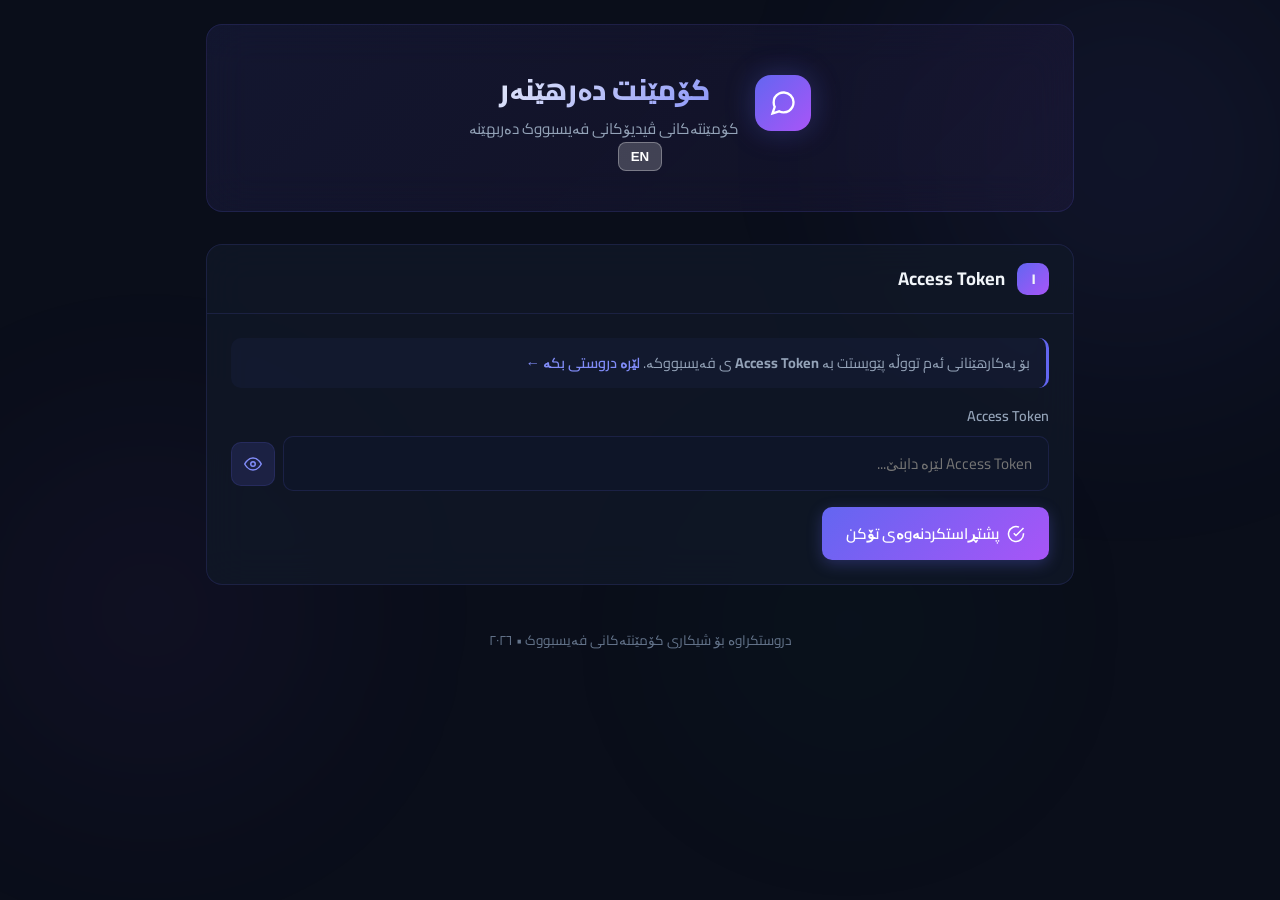
==== index.html @ 7fb1d869 "Initial commit for FB Comments Exporter with Full Bilingual Support" ====
<!DOCTYPE html>
<html lang="ku" dir="rtl">
<head>
    <meta charset="UTF-8">
    <meta name="viewport" content="width=device-width, initial-scale=1.0">
    <title>تووڵی دەرهێنانی کۆمێنتەکانی فەیسبووک</title>
    <link href="https://fonts.googleapis.com/css2?family=Cairo:wght@300;400;600;700;800&display=swap" rel="stylesheet">
    <link rel="stylesheet" href="style.css">
</head>
<body>
    <!-- Background effects -->
    <div class="bg-glow glow-1"></div>
    <div class="bg-glow glow-2"></div>
    <div class="bg-glow glow-3"></div>

    <div class="container">
        <!-- Header -->
        <header class="header">
            <div class="logo">
                <div class="logo-icon">
                    <svg viewBox="0 0 24 24" fill="none" stroke="currentColor" stroke-width="2">
                        <path d="M21 11.5a8.38 8.38 0 0 1-.9 3.8 8.5 8.5 0 0 1-7.6 4.7 8.38 8.38 0 0 1-3.8-.9L3 21l1.9-5.7a8.38 8.38 0 0 1-.9-3.8 8.5 8.5 0 0 1 4.7-7.6 8.38 8.38 0 0 1 3.8-.9h.5a8.48 8.48 0 0 1 8 8v.5z"/>
                    </svg>
                </div>
                <div>
                    <h1 id="mainTitle">کۆمێنت دەرهێنەر</h1>
                    <p class="subtitle" id="mainSubtitle">کۆمێنتەکانی ڤیدیۆکانی فەیسبووک دەربهێنە</p>
                </div>
            </div>
            <button id="langToggle" style="background: rgba(255,255,255,0.2); border: 1px solid rgba(255,255,255,0.3); border-radius: 8px; color: white; padding: 6px 12px; font-weight: bold; cursor: pointer; transition: 0.2s;">EN</button>
        </header>

        <!-- Step 1: Access Token -->
        <section class="card" id="tokenSection">
            <div class="card-header">
                <span class="step-badge">١</span>
                <h2>Access Token</h2>
            </div>
            <div class="card-body">
                <p class="info-text">
                    بۆ بەکارهێنانی ئەم تووڵە پێویستت بە <strong>Access Token</strong> ی فەیسبووکە.
                    <a href="https://developers.facebook.com/tools/explorer/" target="_blank" class="link">لێرە دروستی بکە ←</a>
                </p>
                <div class="input-group">
                    <label for="accessToken">Access Token</label>
                    <div class="input-wrapper">
                        <input type="password" id="accessToken" placeholder="Access Token لێرە دابنێ..." autocomplete="off">
                        <button class="btn-icon" id="toggleToken" title="نیشاندان/شاردنەوە">
                            <svg viewBox="0 0 24 24" fill="none" stroke="currentColor" stroke-width="2" width="18" height="18">
                                <path d="M1 12s4-8 11-8 11 8 11 8-4 8-11 8-11-8-11-8z"/>
                                <circle cx="12" cy="12" r="3"/>
                            </svg>
                        </button>
                    </div>
                </div>
                <button class="btn btn-primary" id="verifyToken">
                    <svg viewBox="0 0 24 24" fill="none" stroke="currentColor" stroke-width="2" width="18" height="18">
                        <path d="M22 11.08V12a10 10 0 1 1-5.93-9.14"/>
                        <polyline points="22 4 12 14.01 9 11.01"/>
                    </svg>
                    پشتڕاستکردنەوەی تۆکن
                </button>
                <div id="tokenStatus" class="status-msg hidden"></div>
            </div>
        </section>

        <!-- Step 2: Page Selection -->
        <section class="card hidden" id="pageSection">
            <div class="card-header">
                <span class="step-badge">٢</span>
                <h2>هەڵبژاردنی پەیج</h2>
            </div>
            <div class="card-body">
                <div class="input-group">
                    <label for="pageSelect">پەیجەکەت هەڵبژێرە</label>
                    <select id="pageSelect">
                        <option value="">-- پەیجێک هەڵبژێرە --</option>
                    </select>
                </div>
                <div id="pageStatus" class="status-msg hidden"></div>
            </div>
        </section>

        <!-- Step 3: Video/Post URL -->
        <section class="card hidden" id="videoSection">
            <div class="card-header">
                <span class="step-badge">٣</span>
                <h2>ڤیدیۆکان</h2>
            </div>
            <div class="card-body">
                <div class="input-group">
                    <label for="videoUrl">لینک یان ID ی پۆست/ڤیدیۆ</label>
                    <div class="input-wrapper">
                        <input type="text" id="videoUrl" placeholder="لینکی ڤیدیۆ یان Post ID لێرە دابنێ..." dir="ltr">
                        <button class="btn-icon" id="addVideo" title="زیادکردن">
                            <svg viewBox="0 0 24 24" fill="none" stroke="currentColor" stroke-width="2" width="18" height="18">
                                <line x1="12" y1="5" x2="12" y2="19"/>
                                <line x1="5" y1="12" x2="19" y2="12"/>
                            </svg>
                        </button>
                    </div>
                </div>
                
                <div id="videoList" class="video-list"></div>

                <div class="btn-group">
                    <button class="btn btn-primary" id="fetchComments" disabled>
                        <svg viewBox="0 0 24 24" fill="none" stroke="currentColor" stroke-width="2" width="18" height="18">
                            <polyline points="1 4 1 10 7 10"/>
                            <path d="M3.51 15a9 9 0 1 0 2.13-9.36L1 10"/>
                        </svg>
                        دەرهێنانی کۆمێنتەکان
                    </button>
                    <button class="btn btn-secondary" id="fetchAllVideos">
                        <svg viewBox="0 0 24 24" fill="none" stroke="currentColor" stroke-width="2" width="18" height="18">
                            <rect x="2" y="2" width="20" height="20" rx="2.18" ry="2.18"/>
                            <line x1="7" y1="2" x2="7" y2="22"/>
                            <line x1="17" y1="2" x2="17" y2="22"/>
                            <line x1="2" y1="12" x2="22" y2="12"/>
                            <line x1="2" y1="7" x2="7" y2="7"/>
                            <line x1="2" y1="17" x2="7" y2="17"/>
                            <line x1="17" y1="7" x2="22" y2="7"/>
                            <line x1="17" y1="17" x2="22" y2="17"/>
                        </svg>
                        هێنانی هەموو ڤیدیۆکانی پەیج
                    </button>
                </div>
            </div>
        </section>

        <!-- Progress -->
        <section class="card hidden" id="progressSection">
            <div class="card-header">
                <h2>پێشکەوتن</h2>
            </div>
            <div class="card-body">
                <div class="progress-bar-container">
                    <div class="progress-bar" id="progressBar"></div>
                </div>
                <p class="progress-text" id="progressText">٪٠ تەواو بوو</p>
                <div id="progressLog" class="progress-log"></div>
            </div>
        </section>

        <!-- Results per video -->
        <section class="card hidden" id="resultsSection">
            <div class="card-header">
                <h2>ئەنجامەکان</h2>
                <div class="header-actions">
                    <button class="btn btn-sm btn-primary" id="shareLink" style="margin-inline-start: 8px;">
                        <svg viewBox="0 0 24 24" fill="none" stroke="currentColor" stroke-width="2" width="16" height="16">
                            <path d="M4 12v8a2 2 0 0 0 2 2h12a2 2 0 0 0 2-2v-8"></path>
                            <polyline points="16 6 12 2 8 6"></polyline>
                            <line x1="12" y1="2" x2="12" y2="15"></line>
                        </svg>
                        پێدانی لینک
                    </button>
                    <button class="btn btn-sm btn-secondary" id="exportCSV">
                        <svg viewBox="0 0 24 24" fill="none" stroke="currentColor" stroke-width="2" width="16" height="16">
                            <path d="M21 15v4a2 2 0 0 1-2 2H5a2 2 0 0 1-2-2v-4"/>
                            <polyline points="7 10 12 15 17 10"/>
                            <line x1="12" y1="15" x2="12" y2="3"/>
                        </svg>
                        CSV داگرتن
                    </button>
                    <button class="btn btn-sm btn-secondary" id="exportJSON">
                        <svg viewBox="0 0 24 24" fill="none" stroke="currentColor" stroke-width="2" width="16" height="16">
                            <path d="M21 15v4a2 2 0 0 1-2 2H5a2 2 0 0 1-2-2v-4"/>
                            <polyline points="7 10 12 15 17 10"/>
                            <line x1="12" y1="15" x2="12" y2="3"/>
                        </svg>
                        JSON داگرتن
                    </button>
                </div>
            </div>
            <div class="card-body">
                <!-- Tab bar for each video -->
                <div class="tabs" id="videoTabs"></div>
                
                <!-- Results table -->
                <div id="resultsContent"></div>
            </div>
        </section>

        <!-- Summary / Totals -->
        <section class="card hidden" id="summarySection">
            <div class="card-header">
                <h2>🏆 کۆی گشتی - ڕیزبەندی</h2>
            </div>
            <div class="card-body">
                <div id="summaryContent"></div>
            </div>
        </section>

        <!-- Footer -->
        <footer class="footer">
            <p>دروستکراوە بۆ شیکاری کۆمێنتەکانی فەیسبووک &bull; ٢٠٢٦</p>
        </footer>
    </div>

    <script src="app.js"></script>
</body>
</html>
---- style.css ----
/* ===== CSS Variables ===== */
:root {
    --bg-primary: #0a0e1a;
    --bg-secondary: #111827;
    --bg-card: rgba(17, 24, 39, 0.8);
    --bg-card-hover: rgba(30, 41, 59, 0.9);
    --border-color: rgba(99, 102, 241, 0.15);
    --border-hover: rgba(99, 102, 241, 0.4);
    --text-primary: #f1f5f9;
    --text-secondary: #94a3b8;
    --text-muted: #64748b;
    --accent: #6366f1;
    --accent-light: #818cf8;
    --accent-glow: rgba(99, 102, 241, 0.3);
    --success: #10b981;
    --success-bg: rgba(16, 185, 129, 0.1);
    --warning: #f59e0b;
    --warning-bg: rgba(245, 158, 11, 0.1);
    --error: #ef4444;
    --error-bg: rgba(239, 68, 68, 0.1);
    --gold: #fbbf24;
    --silver: #9ca3af;
    --bronze: #d97706;
    --radius: 16px;
    --radius-sm: 10px;
    --shadow: 0 4px 30px rgba(0, 0, 0, 0.3);
    --transition: 0.3s cubic-bezier(0.4, 0, 0.2, 1);
}

/* ===== Reset & Base ===== */
*, *::before, *::after {
    margin: 0;
    padding: 0;
    box-sizing: border-box;
}

html {
    scroll-behavior: smooth;
}

body {
    font-family: 'Cairo', sans-serif;
    background: var(--bg-primary);
    color: var(--text-primary);
    min-height: 100vh;
    line-height: 1.7;
    overflow-x: hidden;
}

/* ===== Background Glows ===== */
.bg-glow {
    position: fixed;
    border-radius: 50%;
    filter: blur(120px);
    opacity: 0.4;
    pointer-events: none;
    z-index: 0;
    animation: float 15s ease-in-out infinite;
}

.glow-1 {
    width: 500px;
    height: 500px;
    background: radial-gradient(circle, rgba(99, 102, 241, 0.3), transparent);
    top: -100px;
    right: -100px;
}

.glow-2 {
    width: 400px;
    height: 400px;
    background: radial-gradient(circle, rgba(168, 85, 247, 0.2), transparent);
    bottom: 10%;
    left: -50px;
    animation-delay: -5s;
}

.glow-3 {
    width: 350px;
    height: 350px;
    background: radial-gradient(circle, rgba(16, 185, 129, 0.15), transparent);
    top: 50%;
    right: 20%;
    animation-delay: -10s;
}

@keyframes float {
    0%, 100% { transform: translate(0, 0) scale(1); }
    33% { transform: translate(30px, -30px) scale(1.05); }
    66% { transform: translate(-20px, 20px) scale(0.95); }
}

/* ===== Container ===== */
.container {
    max-width: 900px;
    margin: 0 auto;
    padding: 24px 16px 60px;
    position: relative;
    z-index: 1;
}

/* ===== Header ===== */
.header {
    text-align: center;
    margin-bottom: 32px;
    padding: 40px 24px;
    background: linear-gradient(135deg, rgba(99, 102, 241, 0.1), rgba(168, 85, 247, 0.05));
    border-radius: var(--radius);
    border: 1px solid var(--border-color);
    backdrop-filter: blur(20px);
}

.logo {
    display: flex;
    align-items: center;
    justify-content: center;
    gap: 16px;
}

.logo-icon {
    width: 56px;
    height: 56px;
    background: linear-gradient(135deg, var(--accent), #a855f7);
    border-radius: 16px;
    display: flex;
    align-items: center;
    justify-content: center;
    color: white;
    flex-shrink: 0;
    box-shadow: 0 0 30px var(--accent-glow);
    animation: pulse-glow 3s ease-in-out infinite;
}

.logo-icon svg {
    width: 28px;
    height: 28px;
}

@keyframes pulse-glow {
    0%, 100% { box-shadow: 0 0 20px var(--accent-glow); }
    50% { box-shadow: 0 0 40px var(--accent-glow), 0 0 60px rgba(168, 85, 247, 0.15); }
}

.header h1 {
    font-size: 1.8rem;
    font-weight: 800;
    background: linear-gradient(135deg, var(--text-primary), var(--accent-light));
    -webkit-background-clip: text;
    -webkit-text-fill-color: transparent;
    background-clip: text;
}

.subtitle {
    color: var(--text-secondary);
    font-size: 0.95rem;
    margin-top: 2px;
}

/* ===== Cards ===== */
.card {
    background: var(--bg-card);
    border: 1px solid var(--border-color);
    border-radius: var(--radius);
    backdrop-filter: blur(20px);
    margin-bottom: 20px;
    overflow: hidden;
    transition: var(--transition);
    animation: slideUp 0.5s ease-out;
}

.card:hover {
    border-color: var(--border-hover);
}

@keyframes slideUp {
    from { opacity: 0; transform: translateY(20px); }
    to { opacity: 1; transform: translateY(0); }
}

.card-header {
    display: flex;
    align-items: center;
    gap: 12px;
    padding: 18px 24px;
    border-bottom: 1px solid var(--border-color);
    flex-wrap: wrap;
}

.card-header h2 {
    font-size: 1.15rem;
    font-weight: 700;
    flex: 1;
}

.header-actions {
    display: flex;
    gap: 8px;
    flex-wrap: wrap;
}

.card-body {
    padding: 24px;
}

.step-badge {
    width: 32px;
    height: 32px;
    background: linear-gradient(135deg, var(--accent), #a855f7);
    border-radius: 10px;
    display: flex;
    align-items: center;
    justify-content: center;
    font-weight: 800;
    font-size: 0.9rem;
    flex-shrink: 0;
}

/* ===== Input Groups ===== */
.input-group {
    margin-bottom: 16px;
}

.input-group label {
    display: block;
    font-weight: 600;
    font-size: 0.9rem;
    margin-bottom: 8px;
    color: var(--text-secondary);
}

.input-wrapper {
    display: flex;
    gap: 8px;
    align-items: center;
}

.input-wrapper input,
input[type="text"],
input[type="password"],
select {
    width: 100%;
    padding: 12px 16px;
    background: rgba(15, 23, 42, 0.8);
    border: 1px solid var(--border-color);
    border-radius: var(--radius-sm);
    color: var(--text-primary);
    font-family: inherit;
    font-size: 0.95rem;
    transition: var(--transition);
    outline: none;
}

input:focus, select:focus {
    border-color: var(--accent);
    box-shadow: 0 0 0 3px var(--accent-glow);
}

select {
    cursor: pointer;
    appearance: none;
    background-image: url("data:image/svg+xml,%3Csvg xmlns='http://www.w3.org/2000/svg' width='12' height='12' viewBox='0 0 12 12'%3E%3Cpath fill='%2394a3b8' d='M6 8L1 3h10z'/%3E%3C/svg%3E");
    background-repeat: no-repeat;
    background-position: calc(100% - 16px) center;
    padding-inline-start: 36px;
}

select option {
    background: var(--bg-secondary);
    color: var(--text-primary);
}

/* ===== Buttons ===== */
.btn {
    display: inline-flex;
    align-items: center;
    gap: 8px;
    padding: 12px 24px;
    border: none;
    border-radius: var(--radius-sm);
    font-family: inherit;
    font-size: 0.95rem;
    font-weight: 600;
    cursor: pointer;
    transition: var(--transition);
    white-space: nowrap;
}

.btn:disabled {
    opacity: 0.5;
    cursor: not-allowed;
}

.btn-primary {
    background: linear-gradient(135deg, var(--accent), #a855f7);
    color: white;
    box-shadow: 0 4px 15px var(--accent-glow);
}

.btn-primary:hover:not(:disabled) {
    transform: translateY(-2px);
    box-shadow: 0 6px 25px var(--accent-glow);
}

.btn-secondary {
    background: rgba(99, 102, 241, 0.1);
    color: var(--accent-light);
    border: 1px solid var(--border-color);
}

.btn-secondary:hover:not(:disabled) {
    background: rgba(99, 102, 241, 0.2);
    border-color: var(--accent);
}

.btn-sm {
    padding: 8px 14px;
    font-size: 0.85rem;
}

.btn-icon {
    width: 44px;
    height: 44px;
    display: flex;
    align-items: center;
    justify-content: center;
    background: rgba(99, 102, 241, 0.15);
    border: 1px solid var(--border-color);
    border-radius: var(--radius-sm);
    color: var(--accent-light);
    cursor: pointer;
    transition: var(--transition);
    flex-shrink: 0;
}

.btn-icon:hover {
    background: rgba(99, 102, 241, 0.3);
    border-color: var(--accent);
}

.btn-group {
    display: flex;
    gap: 12px;
    flex-wrap: wrap;
    margin-top: 16px;
}

/* ===== Info Text & Links ===== */
.info-text {
    color: var(--text-secondary);
    font-size: 0.9rem;
    margin-bottom: 16px;
    line-height: 1.8;
    background: rgba(99, 102, 241, 0.05);
    padding: 12px 16px;
    border-radius: var(--radius-sm);
    border-right: 3px solid var(--accent);
}

.link {
    color: var(--accent-light);
    text-decoration: none;
    font-weight: 600;
    transition: var(--transition);
}

.link:hover {
    color: white;
    text-decoration: underline;
}

/* ===== Status Messages ===== */
.status-msg {
    padding: 12px 16px;
    border-radius: var(--radius-sm);
    font-size: 0.9rem;
    margin-top: 12px;
    display: flex;
    align-items: center;
    gap: 8px;
    animation: slideUp 0.3s ease;
}

.status-msg.success {
    background: var(--success-bg);
    color: var(--success);
    border: 1px solid rgba(16, 185, 129, 0.2);
}

.status-msg.error {
    background: var(--error-bg);
    color: var(--error);
    border: 1px solid rgba(239, 68, 68, 0.2);
}

.status-msg.warning {
    background: var(--warning-bg);
    color: var(--warning);
    border: 1px solid rgba(245, 158, 11, 0.2);
}

/* ===== Video List ===== */
.video-list {
    display: flex;
    flex-direction: column;
    gap: 8px;
    margin-top: 12px;
}

.video-item {
    display: flex;
    align-items: center;
    gap: 12px;
    padding: 12px 16px;
    background: rgba(15, 23, 42, 0.5);
    border: 1px solid var(--border-color);
    border-radius: var(--radius-sm);
    animation: slideUp 0.3s ease;
}

.video-item .video-number {
    width: 28px;
    height: 28px;
    background: var(--accent);
    border-radius: 8px;
    display: flex;
    align-items: center;
    justify-content: center;
    font-size: 0.8rem;
    font-weight: 700;
    flex-shrink: 0;
}

.video-item .video-id {
    flex: 1;
    font-size: 0.85rem;
    color: var(--text-secondary);
    text-align: start;
    overflow: hidden;
    text-overflow: ellipsis;
    white-space: nowrap;
}

.video-item .video-name {
    flex: 1;
    font-size: 0.85rem;
    color: var(--text-primary);
    overflow: hidden;
    text-overflow: ellipsis;
    white-space: nowrap;
}

.video-item .btn-remove {
    width: 28px;
    height: 28px;
    background: var(--error-bg);
    border: 1px solid rgba(239, 68, 68, 0.2);
    border-radius: 8px;
    color: var(--error);
    cursor: pointer;
    display: flex;
    align-items: center;
    justify-content: center;
    transition: var(--transition);
    flex-shrink: 0;
}

.video-item .btn-remove:hover {
    background: rgba(239, 68, 68, 0.3);
}

/* ===== Progress ===== */
.progress-bar-container {
    width: 100%;
    height: 8px;
    background: rgba(15, 23, 42, 0.8);
    border-radius: 4px;
    overflow: hidden;
    margin-bottom: 12px;
}

.progress-bar {
    height: 100%;
    width: 0%;
    background: linear-gradient(90deg, var(--accent), #a855f7, var(--accent));
    background-size: 200% 100%;
    border-radius: 4px;
    transition: width 0.5s ease;
    animation: shimmer 2s linear infinite;
}

@keyframes shimmer {
    0% { background-position: 200% 0; }
    100% { background-position: -200% 0; }
}

.progress-text {
    font-size: 0.9rem;
    color: var(--text-secondary);
    text-align: center;
    margin-bottom: 12px;
}

.progress-log {
    max-height: 150px;
    overflow-y: auto;
    font-size: 0.8rem;
    color: var(--text-muted);
    text-align: start;
    padding: 8px;
    background: rgba(15, 23, 42, 0.5);
    border-radius: var(--radius-sm);
}

.progress-log::-webkit-scrollbar {
    width: 4px;
}

.progress-log::-webkit-scrollbar-track {
    background: transparent;
}

.progress-log::-webkit-scrollbar-thumb {
    background: var(--border-color);
    border-radius: 2px;
}

.log-line {
    padding: 2px 0;
    border-bottom: 1px solid rgba(255,255,255,0.03);
}

/* ===== Tabs ===== */
.tabs {
    display: flex;
    gap: 4px;
    overflow-x: auto;
    padding-bottom: 16px;
    margin-bottom: 16px;
    border-bottom: 1px solid var(--border-color);
}

.tabs::-webkit-scrollbar {
    height: 3px;
}

.tabs::-webkit-scrollbar-thumb {
    background: var(--accent-glow);
    border-radius: 2px;
}

.tab {
    padding: 8px 16px;
    background: rgba(15, 23, 42, 0.5);
    border: 1px solid var(--border-color);
    border-radius: 8px;
    color: var(--text-secondary);
    font-family: inherit;
    font-size: 0.85rem;
    font-weight: 600;
    cursor: pointer;
    transition: var(--transition);
    white-space: nowrap;
}

.tab:hover {
    background: rgba(99, 102, 241, 0.1);
    color: var(--text-primary);
}

.tab.active {
    background: linear-gradient(135deg, var(--accent), #a855f7);
    color: white;
    border-color: transparent;
}

/* ===== Results Table ===== */
.results-table-wrapper {
    overflow-x: auto;
    border-radius: var(--radius-sm);
    border: 1px solid var(--border-color);
}

.results-table {
    width: 100%;
    border-collapse: collapse;
    font-size: 0.9rem;
}

.results-table thead {
    background: rgba(99, 102, 241, 0.1);
}

.results-table th {
    padding: 14px 16px;
    text-align: start;
    font-weight: 700;
    color: var(--accent-light);
    white-space: nowrap;
    border-bottom: 2px solid var(--border-color);
}

.results-table td {
    padding: 12px 16px;
    border-bottom: 1px solid rgba(255,255,255,0.04);
    color: var(--text-secondary);
}

.results-table tbody tr {
    transition: var(--transition);
}

.results-table tbody tr:hover {
    background: rgba(99, 102, 241, 0.05);
}

.results-table .rank-cell {
    font-weight: 700;
    text-align: center;
    width: 50px;
}

.results-table .name-cell {
    font-weight: 600;
    color: var(--text-primary);
}

.results-table .count-cell {
    font-weight: 800;
    text-align: center;
    color: var(--accent-light);
    font-size: 1.05rem;
}

/* Medal colors */
.rank-1 { color: var(--gold) !important; }
.rank-2 { color: var(--silver) !important; }
.rank-3 { color: var(--bronze) !important; }

.rank-medal {
    font-size: 1.3rem;
}

/* Stats badges */
.stats-row {
    display: flex;
    gap: 12px;
    margin-bottom: 20px;
    flex-wrap: wrap;
}

.stat-badge {
    flex: 1;
    min-width: 120px;
    padding: 16px;
    background: rgba(15, 23, 42, 0.6);
    border: 1px solid var(--border-color);
    border-radius: var(--radius-sm);
    text-align: center;
}

.stat-badge .stat-value {
    font-size: 1.6rem;
    font-weight: 800;
    background: linear-gradient(135deg, var(--accent-light), #a855f7);
    -webkit-background-clip: text;
    -webkit-text-fill-color: transparent;
    background-clip: text;
}

.stat-badge .stat-label {
    font-size: 0.8rem;
    color: var(--text-muted);
    margin-top: 4px;
}

/* ===== Hidden ===== */
.hidden {
    display: none !important;
}

/* ===== Footer ===== */
.footer {
    text-align: center;
    padding: 24px;
    color: var(--text-muted);
    font-size: 0.85rem;
}

/* ===== Responsive ===== */
@media (max-width: 640px) {
    .container {
        padding: 12px 8px 40px;
    }
    
    .header {
        padding: 24px 16px;
    }

    .header h1 {
        font-size: 1.4rem;
    }

    .logo {
        flex-direction: column;
        gap: 12px;
    }

    .card-body {
        padding: 16px;
    }

    .card-header {
        padding: 14px 16px;
    }

    .btn {
        padding: 10px 16px;
        font-size: 0.85rem;
    }

    .btn-group {
        flex-direction: column;
    }

    .stats-row {
        flex-direction: column;
    }

    .header-actions {
        width: 100%;
        justify-content: stretch;
    }

    .header-actions .btn {
        flex: 1;
        justify-content: center;
    }
}
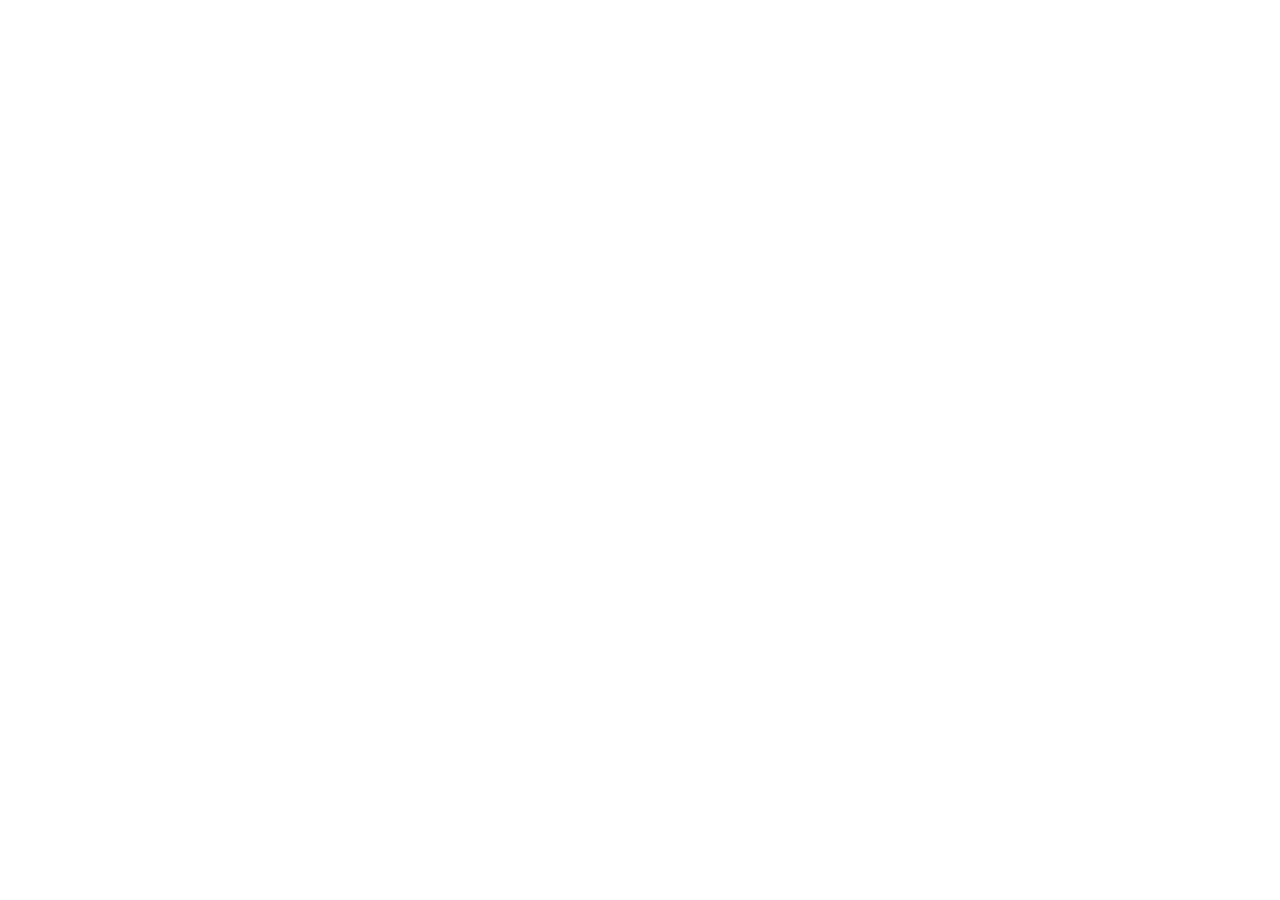
==== commit c1b08971: "Remove legacy tool and keep only the new extension" ====
--- a/index.html
+++ b/index.html
@@ -2,202 +2,11 @@
 <html lang="ku" dir="rtl">
 <head>
     <meta charset="UTF-8">
-    <meta name="viewport" content="width=device-width, initial-scale=1.0">
-    <title>تووڵی دەرهێنانی کۆمێنتەکانی فەیسبووک</title>
-    <link href="https://fonts.googleapis.com/css2?family=Cairo:wght@300;400;600;700;800&display=swap" rel="stylesheet">
-    <link rel="stylesheet" href="style.css">
+    <meta http-equiv="refresh" content="0; url=https://github.com/danyar82/fb--comments-tool">
+    <title>FB Comments Exporter</title>
 </head>
-<body>
-    <!-- Background effects -->
-    <div class="bg-glow glow-1"></div>
-    <div class="bg-glow glow-2"></div>
-    <div class="bg-glow glow-3"></div>
-
-    <div class="container">
-        <!-- Header -->
-        <header class="header">
-            <div class="logo">
-                <div class="logo-icon">
-                    <svg viewBox="0 0 24 24" fill="none" stroke="currentColor" stroke-width="2">
-                        <path d="M21 11.5a8.38 8.38 0 0 1-.9 3.8 8.5 8.5 0 0 1-7.6 4.7 8.38 8.38 0 0 1-3.8-.9L3 21l1.9-5.7a8.38 8.38 0 0 1-.9-3.8 8.5 8.5 0 0 1 4.7-7.6 8.38 8.38 0 0 1 3.8-.9h.5a8.48 8.48 0 0 1 8 8v.5z"/>
-                    </svg>
-                </div>
-                <div>
-                    <h1 id="mainTitle">کۆمێنت دەرهێنەر</h1>
-                    <p class="subtitle" id="mainSubtitle">کۆمێنتەکانی ڤیدیۆکانی فەیسبووک دەربهێنە</p>
-                </div>
-            </div>
-            <button id="langToggle" style="background: rgba(255,255,255,0.2); border: 1px solid rgba(255,255,255,0.3); border-radius: 8px; color: white; padding: 6px 12px; font-weight: bold; cursor: pointer; transition: 0.2s;">EN</button>
-        </header>
-
-        <!-- Step 1: Access Token -->
-        <section class="card" id="tokenSection">
-            <div class="card-header">
-                <span class="step-badge">١</span>
-                <h2>Access Token</h2>
-            </div>
-            <div class="card-body">
-                <p class="info-text">
-                    بۆ بەکارهێنانی ئەم تووڵە پێویستت بە <strong>Access Token</strong> ی فەیسبووکە.
-                    <a href="https://developers.facebook.com/tools/explorer/" target="_blank" class="link">لێرە دروستی بکە ←</a>
-                </p>
-                <div class="input-group">
-                    <label for="accessToken">Access Token</label>
-                    <div class="input-wrapper">
-                        <input type="password" id="accessToken" placeholder="Access Token لێرە دابنێ..." autocomplete="off">
-                        <button class="btn-icon" id="toggleToken" title="نیشاندان/شاردنەوە">
-                            <svg viewBox="0 0 24 24" fill="none" stroke="currentColor" stroke-width="2" width="18" height="18">
-                                <path d="M1 12s4-8 11-8 11 8 11 8-4 8-11 8-11-8-11-8z"/>
-                                <circle cx="12" cy="12" r="3"/>
-                            </svg>
-                        </button>
-                    </div>
-                </div>
-                <button class="btn btn-primary" id="verifyToken">
-                    <svg viewBox="0 0 24 24" fill="none" stroke="currentColor" stroke-width="2" width="18" height="18">
-                        <path d="M22 11.08V12a10 10 0 1 1-5.93-9.14"/>
-                        <polyline points="22 4 12 14.01 9 11.01"/>
-                    </svg>
-                    پشتڕاستکردنەوەی تۆکن
-                </button>
-                <div id="tokenStatus" class="status-msg hidden"></div>
-            </div>
-        </section>
-
-        <!-- Step 2: Page Selection -->
-        <section class="card hidden" id="pageSection">
-            <div class="card-header">
-                <span class="step-badge">٢</span>
-                <h2>هەڵبژاردنی پەیج</h2>
-            </div>
-            <div class="card-body">
-                <div class="input-group">
-                    <label for="pageSelect">پەیجەکەت هەڵبژێرە</label>
-                    <select id="pageSelect">
-                        <option value="">-- پەیجێک هەڵبژێرە --</option>
-                    </select>
-                </div>
-                <div id="pageStatus" class="status-msg hidden"></div>
-            </div>
-        </section>
-
-        <!-- Step 3: Video/Post URL -->
-        <section class="card hidden" id="videoSection">
-            <div class="card-header">
-                <span class="step-badge">٣</span>
-                <h2>ڤیدیۆکان</h2>
-            </div>
-            <div class="card-body">
-                <div class="input-group">
-                    <label for="videoUrl">لینک یان ID ی پۆست/ڤیدیۆ</label>
-                    <div class="input-wrapper">
-                        <input type="text" id="videoUrl" placeholder="لینکی ڤیدیۆ یان Post ID لێرە دابنێ..." dir="ltr">
-                        <button class="btn-icon" id="addVideo" title="زیادکردن">
-                            <svg viewBox="0 0 24 24" fill="none" stroke="currentColor" stroke-width="2" width="18" height="18">
-                                <line x1="12" y1="5" x2="12" y2="19"/>
-                                <line x1="5" y1="12" x2="19" y2="12"/>
-                            </svg>
-                        </button>
-                    </div>
-                </div>
-                
-                <div id="videoList" class="video-list"></div>
-
-                <div class="btn-group">
-                    <button class="btn btn-primary" id="fetchComments" disabled>
-                        <svg viewBox="0 0 24 24" fill="none" stroke="currentColor" stroke-width="2" width="18" height="18">
-                            <polyline points="1 4 1 10 7 10"/>
-                            <path d="M3.51 15a9 9 0 1 0 2.13-9.36L1 10"/>
-                        </svg>
-                        دەرهێنانی کۆمێنتەکان
-                    </button>
-                    <button class="btn btn-secondary" id="fetchAllVideos">
-                        <svg viewBox="0 0 24 24" fill="none" stroke="currentColor" stroke-width="2" width="18" height="18">
-                            <rect x="2" y="2" width="20" height="20" rx="2.18" ry="2.18"/>
-                            <line x1="7" y1="2" x2="7" y2="22"/>
-                            <line x1="17" y1="2" x2="17" y2="22"/>
-                            <line x1="2" y1="12" x2="22" y2="12"/>
-                            <line x1="2" y1="7" x2="7" y2="7"/>
-                            <line x1="2" y1="17" x2="7" y2="17"/>
-                            <line x1="17" y1="7" x2="22" y2="7"/>
-                            <line x1="17" y1="17" x2="22" y2="17"/>
-                        </svg>
-                        هێنانی هەموو ڤیدیۆکانی پەیج
-                    </button>
-                </div>
-            </div>
-        </section>
-
-        <!-- Progress -->
-        <section class="card hidden" id="progressSection">
-            <div class="card-header">
-                <h2>پێشکەوتن</h2>
-            </div>
-            <div class="card-body">
-                <div class="progress-bar-container">
-                    <div class="progress-bar" id="progressBar"></div>
-                </div>
-                <p class="progress-text" id="progressText">٪٠ تەواو بوو</p>
-                <div id="progressLog" class="progress-log"></div>
-            </div>
-        </section>
-
-        <!-- Results per video -->
-        <section class="card hidden" id="resultsSection">
-            <div class="card-header">
-                <h2>ئەنجامەکان</h2>
-                <div class="header-actions">
-                    <button class="btn btn-sm btn-primary" id="shareLink" style="margin-inline-start: 8px;">
-                        <svg viewBox="0 0 24 24" fill="none" stroke="currentColor" stroke-width="2" width="16" height="16">
-                            <path d="M4 12v8a2 2 0 0 0 2 2h12a2 2 0 0 0 2-2v-8"></path>
-                            <polyline points="16 6 12 2 8 6"></polyline>
-                            <line x1="12" y1="2" x2="12" y2="15"></line>
-                        </svg>
-                        پێدانی لینک
-                    </button>
-                    <button class="btn btn-sm btn-secondary" id="exportCSV">
-                        <svg viewBox="0 0 24 24" fill="none" stroke="currentColor" stroke-width="2" width="16" height="16">
-                            <path d="M21 15v4a2 2 0 0 1-2 2H5a2 2 0 0 1-2-2v-4"/>
-                            <polyline points="7 10 12 15 17 10"/>
-                            <line x1="12" y1="15" x2="12" y2="3"/>
-                        </svg>
-                        CSV داگرتن
-                    </button>
-                    <button class="btn btn-sm btn-secondary" id="exportJSON">
-                        <svg viewBox="0 0 24 24" fill="none" stroke="currentColor" stroke-width="2" width="16" height="16">
-                            <path d="M21 15v4a2 2 0 0 1-2 2H5a2 2 0 0 1-2-2v-4"/>
-                            <polyline points="7 10 12 15 17 10"/>
-                            <line x1="12" y1="15" x2="12" y2="3"/>
-                        </svg>
-                        JSON داگرتن
-                    </button>
-                </div>
-            </div>
-            <div class="card-body">
-                <!-- Tab bar for each video -->
-                <div class="tabs" id="videoTabs"></div>
-                
-                <!-- Results table -->
-                <div id="resultsContent"></div>
-            </div>
-        </section>
-
-        <!-- Summary / Totals -->
-        <section class="card hidden" id="summarySection">
-            <div class="card-header">
-                <h2>🏆 کۆی گشتی - ڕیزبەندی</h2>
-            </div>
-            <div class="card-body">
-                <div id="summaryContent"></div>
-            </div>
-        </section>
-
-        <!-- Footer -->
-        <footer class="footer">
-            <p>دروستکراوە بۆ شیکاری کۆمێنتەکانی فەیسبووک &bull; ٢٠٢٦</p>
-        </footer>
-    </div>
-
-    <script src="app.js"></script>
+<body style="background: #0a0a1a; color: white; font-family: sans-serif; text-align: center; padding-top: 50px;">
+    <p>...خەریکی گواستنەوەیە بۆ پەڕەی ڕیپۆزیتۆری</p>
+    <p><a href="https://github.com/danyar82/fb--comments-tool" style="color: #4361ee;">ئەگەر نەگوازرایتەوە، لێرە کلیک بکە خەریکی گواستنەوەیە بۆ پەڕەی گیتھەب</a></p>
 </body>
 </html>
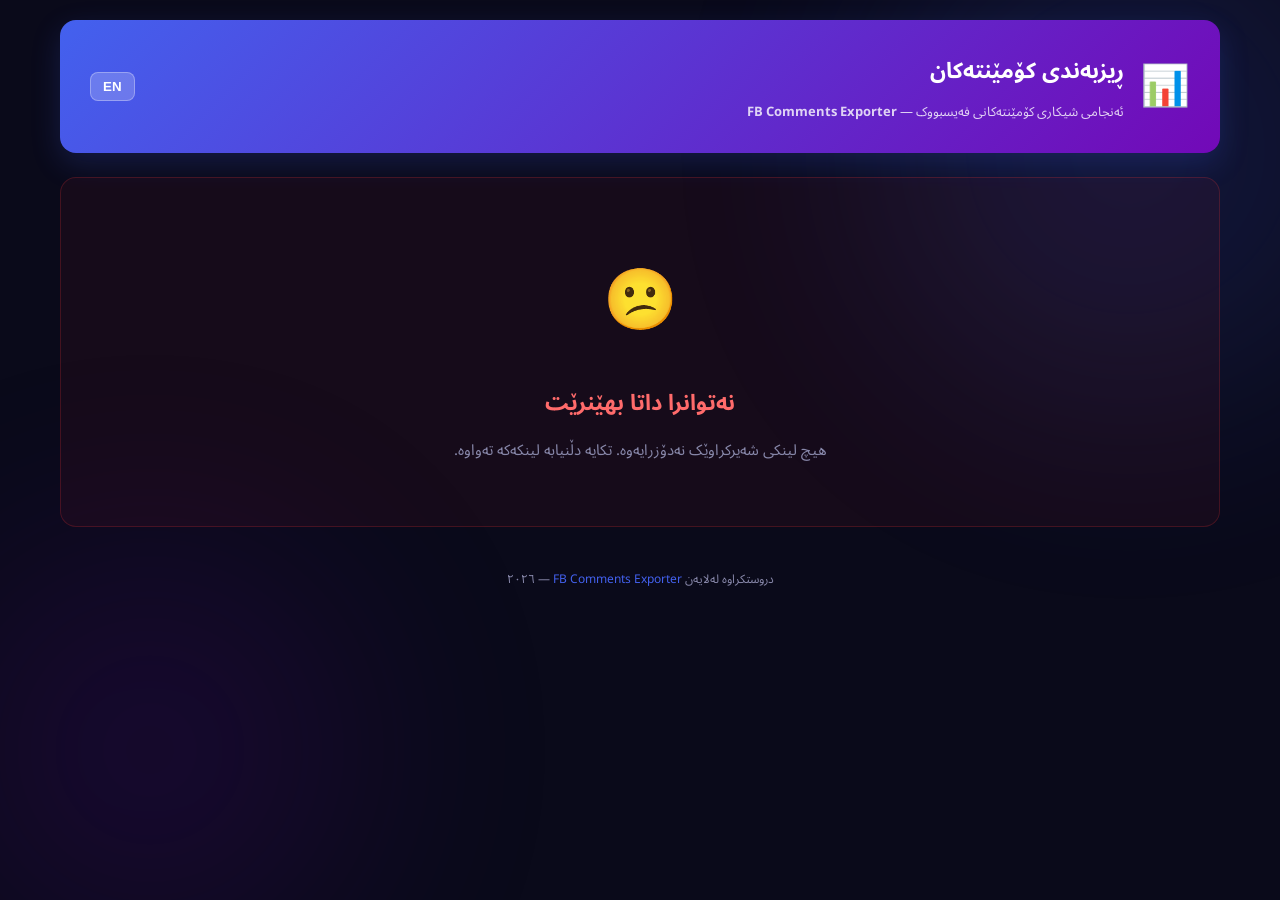
==== commit 21eb97fc: "Final polish: Fix English LTR layout, merge viewer info index.html, and fix npoint endpoint" ====
--- a/index.html
+++ b/index.html
@@ -1,12 +1,511 @@
 <!DOCTYPE html>
 <html lang="ku" dir="rtl">
 <head>
-    <meta charset="UTF-8">
-    <meta http-equiv="refresh" content="0; url=https://github.com/danyar82/fb--comments-tool">
-    <title>FB Comments Exporter</title>
+  <meta charset="UTF-8">
+  <meta name="viewport" content="width=device-width, initial-scale=1.0">
+  <title>ڕیزبەندی کۆمێنتەکان | FB Comments Exporter</title>
+  <link href="https://fonts.googleapis.com/css2?family=Noto+Sans+Arabic:wght@400;500;600;700&display=swap" rel="stylesheet">
+  <style>
+    /* ===== Reset & Base ===== */
+    *, *::before, *::after { box-sizing: border-box; margin: 0; padding: 0; }
+    body {
+      font-family: 'Noto Sans Arabic', 'Segoe UI', sans-serif;
+      background: #0a0a1a;
+      color: #e8e8f0;
+      direction: rtl;
+      --text-primary: #ffffff;
+      --text-muted: #8888aa;
+      --accent-blue: #4361ee;
+      --gold: #ffd700;
+      --silver: #c0c0c0;
+      --bronze: #cd7f32;
+      min-height: 100vh;
+    }
+
+    /* ===== Background Glows ===== */
+    .bg-glow {
+      position: fixed; border-radius: 50%; filter: blur(120px); opacity: 0.15; pointer-events: none; z-index: -1;
+    }
+    .glow-1 { width: 500px; height: 500px; background: #4361ee; top: -100px; right: -100px; }
+    .glow-2 { width: 400px; height: 400px; background: #7209b7; bottom: -50px; left: -50px; }
+
+    .app-container { max-width: 1200px; margin: 0 auto; padding: 20px; }
+
+    /* ===== Header ===== */
+    .header {
+      background: linear-gradient(135deg, #4361ee, #7209b7);
+      padding: 24px 30px;
+      border-radius: 16px;
+      margin-bottom: 24px;
+      box-shadow: 0 10px 30px rgba(67, 97, 238, 0.2);
+      display: flex; align-items: center; gap: 16px;
+    }
+    .header-icon { font-size: 40px; }
+    .header h1 { margin: 0 0 4px 0; font-size: 22px; color: #fff; }
+    .header .subtitle { margin: 0; color: rgba(255,255,255,0.8); font-size: 13px; }
+
+    /* ===== Loading ===== */
+    .loading-container {
+      display: flex; flex-direction: column; align-items: center; justify-content: center;
+      padding: 80px 20px; text-align: center;
+    }
+    .spinner {
+      width: 50px; height: 50px; border: 4px solid rgba(67,97,238,0.2);
+      border-top-color: #4361ee; border-radius: 50%;
+      animation: spin 0.8s linear infinite; margin-bottom: 24px;
+    }
+    @keyframes spin { to { transform: rotate(360deg); } }
+    .loading-text { font-size: 18px; color: var(--text-muted); }
+
+    /* ===== Error ===== */
+    .error-container {
+      text-align: center; padding: 60px 20px;
+      background: rgba(255,50,50,0.05); border: 1px solid rgba(255,50,50,0.2);
+      border-radius: 16px; margin-top: 20px;
+    }
+    .error-icon { font-size: 60px; margin-bottom: 16px; }
+    .error-title { font-size: 22px; font-weight: 700; color: #ff6b6b; margin-bottom: 8px; }
+    .error-msg { color: var(--text-muted); font-size: 15px; }
+
+    /* ===== Stats Row ===== */
+    .stats-row { display: flex; gap: 12px; flex-wrap: wrap; margin-bottom: 24px; }
+    .stat-card {
+      background: rgba(67, 97, 238, 0.1); border: 1px solid rgba(67, 97, 238, 0.2);
+      border-radius: 12px; padding: 16px 24px; flex: 1; min-width: 120px; text-align: center;
+    }
+    .stat-value { font-size: 28px; font-weight: 800; color: var(--accent-blue); }
+    .stat-label { font-size: 12px; color: var(--text-muted); margin-top: 4px; }
+
+    /* ===== Result Cards ===== */
+    .result-card {
+      background: rgba(25, 25, 60, 0.6);
+      border: 1px solid rgba(100, 100, 255, 0.1);
+      border-radius: 16px; padding: 24px; margin-bottom: 24px;
+    }
+    .master-card { border-color: rgba(255, 215, 0, 0.3); box-shadow: 0 0 20px rgba(255, 215, 0, 0.05); }
+    .card-header {
+      display: flex; align-items: center; gap: 16px; margin-bottom: 20px;
+      border-bottom: 1px solid rgba(255,255,255,0.05); padding-bottom: 16px; flex-wrap: wrap;
+    }
+    .card-header h2 { margin: 0; font-size: 18px; flex: 1; }
+    .stat-badge {
+      background: rgba(67, 97, 238, 0.15); color: #8bb0ff;
+      padding: 6px 12px; border-radius: 8px; font-size: 13px; font-weight: 600;
+    }
+
+    /* ===== Chart ===== */
+    .chart-container {
+      display: flex; align-items: flex-end; height: 250px;
+      margin: 10px 0 30px; padding: 20px 10px 0; gap: 12px;
+      border-bottom: 2px solid rgba(255,255,255,0.1); overflow-x: auto;
+    }
+    .chart-col {
+      flex: 1; display: flex; flex-direction: column; justify-content: flex-end;
+      align-items: center; gap: 6px; min-width: 40px; height: 100%;
+    }
+    .chart-bar-wrap { width: 100%; flex: 1; display: flex; align-items: flex-end; justify-content: center; }
+    .chart-bar {
+      width: 30px; background: linear-gradient(to top, var(--accent-blue), #7209b7);
+      border-radius: 4px 4px 0 0; position: relative;
+      animation: growUp 0.8s ease-out forwards;
+    }
+    .chart-count {
+      font-size: 11px; font-weight: bold; color: #fff;
+      position: absolute; top: -20px; width: 100%; text-align: center;
+    }
+    .chart-label {
+      font-size: 10px; color: var(--text-muted); text-align: center;
+      white-space: nowrap; overflow: hidden; text-overflow: ellipsis; width: 55px;
+    }
+    @keyframes growUp { from { height: 0; } }
+
+    /* ===== Leaderboard ===== */
+    .leaderboard-list { display: flex; flex-direction: column; gap: 8px; }
+    .lb-row {
+      display: flex; align-items: center; gap: 12px;
+      background: rgba(0,0,0,0.2); padding: 10px 16px; border-radius: 10px;
+      transition: background 0.2s;
+    }
+    .lb-row:hover { background: rgba(67,97,238,0.1); }
+    .lb-rank { font-size: 18px; font-weight: 700; width: 30px; text-align: center; }
+    .gold { color: var(--gold); }
+    .silver { color: var(--silver); }
+    .bronze { color: var(--bronze); }
+    .lb-name { flex: 1; font-weight: 600; }
+    .lb-name a { color: var(--text-primary); text-decoration: none; }
+    .lb-name a:hover { text-decoration: underline; color: var(--accent-blue); }
+    .lb-count { font-size: 16px; font-weight: 700; color: var(--accent-blue); }
+
+    /* ===== Files Grid ===== */
+    .files-grid {
+      display: grid; grid-template-columns: repeat(auto-fill, minmax(350px, 1fr)); gap: 20px;
+    }
+
+    /* ===== Winner Banner ===== */
+    .winner-banner {
+      text-align: center; padding: 24px; margin-bottom: 20px;
+      background: linear-gradient(135deg, rgba(251,191,36,0.1), rgba(168,85,247,0.1));
+      border: 1px solid rgba(251,191,36,0.3); border-radius: 12px;
+    }
+    .winner-trophy { font-size: 3rem; margin-bottom: 8px; }
+    .winner-name { font-size: 1.4rem; font-weight: 800; color: var(--gold); }
+    .winner-count { font-size: 1rem; color: var(--text-muted); margin-top: 4px; }
+
+    /* ===== Footer ===== */
+    .footer {
+      text-align: center; padding: 40px 20px 20px; color: var(--text-muted); font-size: 12px;
+    }
+    .footer a { color: var(--accent-blue); text-decoration: none; }
+
+    /* ===== Buttons ===== */
+    .btn {
+      border: none; padding: 10px 20px; border-radius: 8px; cursor: pointer;
+      font-family: inherit; font-weight: 600; font-size: 14px;
+      transition: transform 0.2s, opacity 0.2s;
+      display: inline-flex; align-items: center; gap: 8px;
+      background: var(--accent-blue); color: #fff;
+    }
+    .btn:hover { opacity: 0.9; transform: translateY(-1px); }
+    .btn-green { background: #00c853; }
+
+    /* ===== Print ===== */
+    @media print {
+      body { background: #fff; color: #000; }
+      .app-container { max-width: 100% !important; }
+      .bg-glow, .footer, .btn, .no-print { display: none !important; }
+      .header { background: none; box-shadow: none; border-bottom: 2px solid #ccc; color: #000; }
+      .header h1, .subtitle { color: #000; }
+      .result-card { background: transparent; border: 1px solid #ddd; box-shadow: none; page-break-inside: avoid; }
+      .lb-row { background: #f9f9f9; border: 1px solid #eee; color: #000; }
+      .gold, .silver, .bronze, .lb-count { color: #000 !important; }
+      .lb-name a { color: #000 !important; }
+      .chart-bar { background: #555 !important; -webkit-print-color-adjust: exact; print-color-adjust: exact; }
+      .chart-count { color: #000; }
+      @page { margin: 1cm; }
+    }
+
+    @media (max-width: 600px) {
+      .files-grid { grid-template-columns: 1fr; }
+      .stats-row { flex-direction: column; }
+      .card-header { flex-direction: column; align-items: flex-start; }
+    }
+  </style>
 </head>
-<body style="background: #0a0a1a; color: white; font-family: sans-serif; text-align: center; padding-top: 50px;">
-    <p>...خەریکی گواستنەوەیە بۆ پەڕەی ڕیپۆزیتۆری</p>
-    <p><a href="https://github.com/danyar82/fb--comments-tool" style="color: #4361ee;">ئەگەر نەگوازرایتەوە، لێرە کلیک بکە خەریکی گواستنەوەیە بۆ پەڕەی گیتھەب</a></p>
+<body>
+  <div class="bg-glow glow-1"></div>
+  <div class="bg-glow glow-2"></div>
+
+  <div class="app-container">
+    <header class="header">
+      <div class="header-icon">📊</div>
+      <div style="flex:1">
+        <h1 id="mainTitle">ڕیزبەندی کۆمێنتەکان</h1>
+        <p class="subtitle" id="mainSubtitle">ئەنجامی شیکاری کۆمێنتەکانی فەیسبووک — <strong>FB Comments Exporter</strong></p>
+      </div>
+      <button id="langToggle" style="background:rgba(255,255,255,0.2);border:1px solid rgba(255,255,255,0.3);border-radius:8px;color:#fff;padding:6px 12px;font-weight:bold;cursor:pointer;transition:0.2s;">EN</button>
+    </header>
+
+    <main id="mainContent">
+      <div class="loading-container" id="loadingState">
+        <div class="spinner"></div>
+        <div class="loading-text">...خەریکی هێنانی داتا</div>
+      </div>
+    </main>
+
+    <footer class="footer">
+      دروستکراوە لەلایەن <a href="#">FB Comments Exporter</a> — ٢٠٢٦
+    </footer>
+  </div>
+
+  <script>
+  (function() {
+    'use strict';
+
+    // ===== i18n =====
+    let currentLang = localStorage.getItem('fbceLang') || 'ku';
+    const i18n = {
+      "ku": {
+        langBtn: "EN", dir: "rtl",
+        mainTitle: "ڕیزبەندی کۆمێنتەکان",
+        mainSubtitle: 'ئەنجامی شیکاری کۆمێنتەکانی فەیسبووک — <strong>FB Comments Exporter</strong>',
+        loading: "...خەریکی هێنانی داتا",
+        errorTitle: "نەتوانرا داتا بهێنرێت",
+        noData: "هیچ داتایەک نییە",
+        unknown: "(نەناسراو)",
+        comments: "کۆمێنت",
+        files: "فایل",
+        totalComments: "کۆی کۆمێنتەکان",
+        totalPeople: "ژمارەی کەسەکان",
+        totalVideos: "ژمارەی ڤیدیۆ",
+        masterTitle: "🏆 ڕیزبەندی گشتی (لە تەواوی فایلەکاندا)",
+        leaderboardTitle: "🏆 ڕیزبەندی گشتی",
+        winnerText: "بە {COUNT} کۆمێنت براوەیە!",
+        savePdf: "🖨️ خەزنکردن وەک PDF",
+        noLink: "هیچ لینکی شەیرکراوێک نەدۆزرایەوە. تکایە دڵنیابە لینکەکە تەواوە.",
+        brokenLink: "لینکەکە بەسەرچوو یان سڕاوەتەوە",
+        fetchError: "هەڵە لە هێنانی داتا: ",
+        badData: "داتای ناو لینکەکە تێکچوو",
+        unknownFormat: "فۆرماتی داتا ناناسرێت",
+        reshare: "فۆرماتی داتا ناناسرێت. تکایە دووبارە شەیر بکەرەوە.",
+        footer: 'دروستکراوە لەلایەن <a href="#">FB Comments Exporter</a> — ٢٠٢٦'
+      },
+      "en": {
+        langBtn: "KU", dir: "ltr",
+        mainTitle: "Comments Leaderboard",
+        mainSubtitle: 'Facebook comment analysis results — <strong>FB Comments Exporter</strong>',
+        loading: "Loading data...",
+        errorTitle: "Could not load data",
+        noData: "No data available",
+        unknown: "(Unknown)",
+        comments: "Comments",
+        files: "Files",
+        totalComments: "Total Comments",
+        totalPeople: "Total People",
+        totalVideos: "Total Videos",
+        masterTitle: "🏆 Global Leaderboard (Across All Files)",
+        leaderboardTitle: "🏆 Overall Leaderboard",
+        winnerText: "Winner with {COUNT} comments!",
+        savePdf: "🖨️ Save as PDF",
+        noLink: "No shared link found. Please make sure the link is complete.",
+        brokenLink: "Link is broken or data has been deleted",
+        fetchError: "Error fetching data: ",
+        badData: "Data in the link is corrupted",
+        unknownFormat: "Unrecognized data format",
+        reshare: "Unrecognized data format. Please re-share.",
+        footer: 'Built by <a href="#">FB Comments Exporter</a> — 2026'
+      }
+    };
+    function t(key) { return i18n[currentLang][key] || key; }
+
+    function applyLang() {
+      document.documentElement.setAttribute('dir', i18n[currentLang].dir);
+      document.body.setAttribute('dir', i18n[currentLang].dir);
+      document.body.style.direction = i18n[currentLang].dir;
+      const langBtn = document.getElementById('langToggle');
+      if (langBtn) langBtn.textContent = i18n[currentLang].langBtn;
+      document.getElementById('mainTitle').textContent = t('mainTitle');
+      document.getElementById('mainSubtitle').innerHTML = t('mainSubtitle');
+      const loadingText = document.querySelector('.loading-text');
+      if (loadingText) loadingText.textContent = t('loading');
+      const footer = document.querySelector('.footer');
+      if (footer) footer.innerHTML = t('footer');
+    }
+
+    applyLang();
+    document.getElementById('langToggle')?.addEventListener('click', () => {
+      currentLang = currentLang === 'ku' ? 'en' : 'ku';
+      localStorage.setItem('fbceLang', currentLang);
+      applyLang();
+      // Re-render if data already loaded
+      if (window._viewerData) detectAndRender(window._viewerData);
+    });
+
+    const mainContent = document.getElementById('mainContent');
+
+    function showError(msg) {
+      mainContent.innerHTML = `
+        <div class="error-container">
+          <div class="error-icon">😕</div>
+          <div class="error-title">${t('errorTitle')}</div>
+          <div class="error-msg">${msg}</div>
+        </div>`;
+    }
+
+    function generateRowsHTML(sortedData) {
+      if (!sortedData || sortedData.length === 0)
+        return `<p style="text-align:center;padding:15px;color:var(--text-muted)">${t('noData')}</p>`;
+
+      const medals = ["🥇", "🥈", "🥉"];
+      const rankClasses = ["gold", "silver", "bronze"];
+
+      return sortedData.map((w, i) => {
+        const rank = i < 3 ? medals[i] : `${i + 1}`;
+        const rankClass = i < 3 ? rankClasses[i] : "";
+        const name = w.name || t('unknown');
+        const url = w.url || '#';
+        return `
+          <div class="lb-row">
+            <span class="lb-rank ${rankClass}">${rank}</span>
+            <span class="lb-name"><a href="${url}" target="_blank">${name}</a></span>
+            <span class="lb-count">${w.count}</span>
+          </div>`;
+      }).join("");
+    }
+
+    function renderChart(sortedData) {
+      if (!sortedData || sortedData.length === 0) return '';
+      const maxCount = sortedData[0].count;
+      return `<div class="chart-container">${sortedData.map((item, index) => {
+        const heightPercent = Math.max((item.count / maxCount) * 100, 5);
+        const name = item.name || t('unknown');
+        return `
+          <div class="chart-col">
+            <div class="chart-bar-wrap">
+              <div class="chart-bar" style="height:${heightPercent}%; animation-delay:${index * 0.05}s;" title="${name}: ${item.count}">
+                <span class="chart-count">${item.count}</span>
+              </div>
+            </div>
+            <span class="chart-label" title="${name}">${name}</span>
+          </div>`;
+      }).join("")}</div>`;
+    }
+
+    function renderFileCard(name, total, sortedData) {
+      const safeName = name.length > 30 ? name.substring(0, 27) + "..." : name;
+      return `
+        <section class="result-card">
+          <div class="card-header">
+            <h2 title="${name}">📄 ${safeName}</h2>
+            <div class="stat-badge">${total} ${t('comments')}</div>
+          </div>
+          <div class="leaderboard-list">${generateRowsHTML(sortedData)}</div>
+        </section>`;
+    }
+
+    // ===== Render Analyzer-style data (from analyzer.js) =====
+    function renderAnalyzerData(data) {
+      let html = '';
+
+      // Master card
+      html += `<section class="result-card master-card">
+        <div class="card-header no-print">
+          <h2>${t('masterTitle')}</h2>
+          <div class="stat-badge"><span>${(data.t || 0).toLocaleString('en-US')}</span> ${t('comments')}</div>
+          <div class="stat-badge"><span>${data.n || 0}</span> ${t('files')}</div>
+          <div style="flex:1;"></div>
+          <button class="btn no-print" onclick="window.print()">${t('savePdf')}</button>
+        </div>
+        ${renderChart(data.m)}
+        <div class="leaderboard-list">${generateRowsHTML(data.m)}</div>
+      </section>`;
+
+      // Individual file cards
+      if (data.f && data.f.length > 0) {
+        html += '<section class="files-grid">';
+        data.f.forEach(f => {
+          html += renderFileCard(f.name, f.total || 0, f.sorted);
+        });
+        html += '</section>';
+      }
+
+      mainContent.innerHTML = html;
+    }
+
+    // ===== Render App-style data (from app.js) =====
+    function renderAppData(data) {
+      const totals = data.totals || {};
+      const sorted = Object.entries(totals)
+        .map(([id, val]) => ({ id, name: val.name, count: val.count }))
+        .sort((a, b) => b.count - a.count);
+
+      const totalComments = sorted.reduce((s, v) => s + v.count, 0);
+      let html = '';
+
+      // Stats
+      html += `<div class="stats-row">
+        <div class="stat-card">
+          <div class="stat-value">${totalComments.toLocaleString('en-US')}</div>
+          <div class="stat-label">${t('totalComments')}</div>
+        </div>
+        <div class="stat-card">
+          <div class="stat-value">${sorted.length}</div>
+          <div class="stat-label">${t('totalPeople')}</div>
+        </div>
+        <div class="stat-card">
+          <div class="stat-value">${data.tv || 0}</div>
+          <div class="stat-label">${t('totalVideos')}</div>
+        </div>
+      </div>`;
+
+      // Winner
+      if (sorted.length > 0) {
+        html += `<div class="winner-banner">
+          <div class="winner-trophy">🏆</div>
+          <div class="winner-name">${sorted[0].name}</div>
+          <div class="winner-count">${t('winnerText').replace('{COUNT}', sorted[0].count)}</div>
+        </div>`;
+      }
+
+      // Chart (top 15)
+      const chartData = sorted.slice(0, 15);
+      html += renderChart(chartData);
+
+      // Full leaderboard
+      html += `<section class="result-card master-card">
+        <div class="card-header">
+          <h2>${t('leaderboardTitle')}</h2>
+          <div class="stat-badge">${totalComments.toLocaleString('en-US')} ${t('comments')}</div>
+          <div style="flex:1;"></div>
+          <button class="btn no-print" onclick="window.print()">${t('savePdf')}</button>
+        </div>
+        <div class="leaderboard-list">${generateRowsHTML(sorted.map(s => ({
+          name: s.name, count: s.count,
+          url: s.id ? 'https://facebook.com/' + s.id : '#'
+        })))}</div>
+      </section>`;
+
+      mainContent.innerHTML = html;
+    }
+
+    // ===== Load data =====
+    async function loadData() {
+      const params = new URLSearchParams(window.location.search);
+      const sharedId = params.get('shared');
+      const b64 = params.get('d');
+
+      if (b64) {
+        try {
+          const safeB64 = b64.replace(/ /g, '+');
+          const jsonStr = decodeURIComponent(escape(atob(safeB64)));
+          const data = JSON.parse(jsonStr);
+          window._viewerData = data;
+          detectAndRender(data);
+        } catch (e) {
+          showError(t('badData'));
+        }
+        return;
+      }
+
+      if (!sharedId) {
+        // No ID, just show landing info or instructions
+        showError(t('noLink'));
+        return;
+      }
+
+      try {
+        let data;
+        let res = await fetch('https://api.npoint.io/' + sharedId);
+        
+        if (res.ok) {
+          data = await res.json();
+        } else {
+          // Fallback to jsonblob for older links
+          res = await fetch('https://jsonblob.com/api/jsonBlob/' + sharedId);
+          if (!res.ok) throw new Error(t('brokenLink'));
+          data = await res.json();
+        }
+        
+        window._viewerData = data;
+        detectAndRender(data);
+      } catch (e) {
+        showError(t('fetchError') + e.message);
+      }
+    }
+
+    function detectAndRender(data) {
+      if (data.m && Array.isArray(data.m)) {
+        renderAnalyzerData(data);
+      } else if (data.totals) {
+        renderAppData(data);
+      } else if (data.parsedFiles) {
+        showError(t('reshare'));
+      } else {
+        showError(t('unknownFormat'));
+      }
+    }
+
+    loadData();
+  })();
+  </script>
 </body>
 </html>
